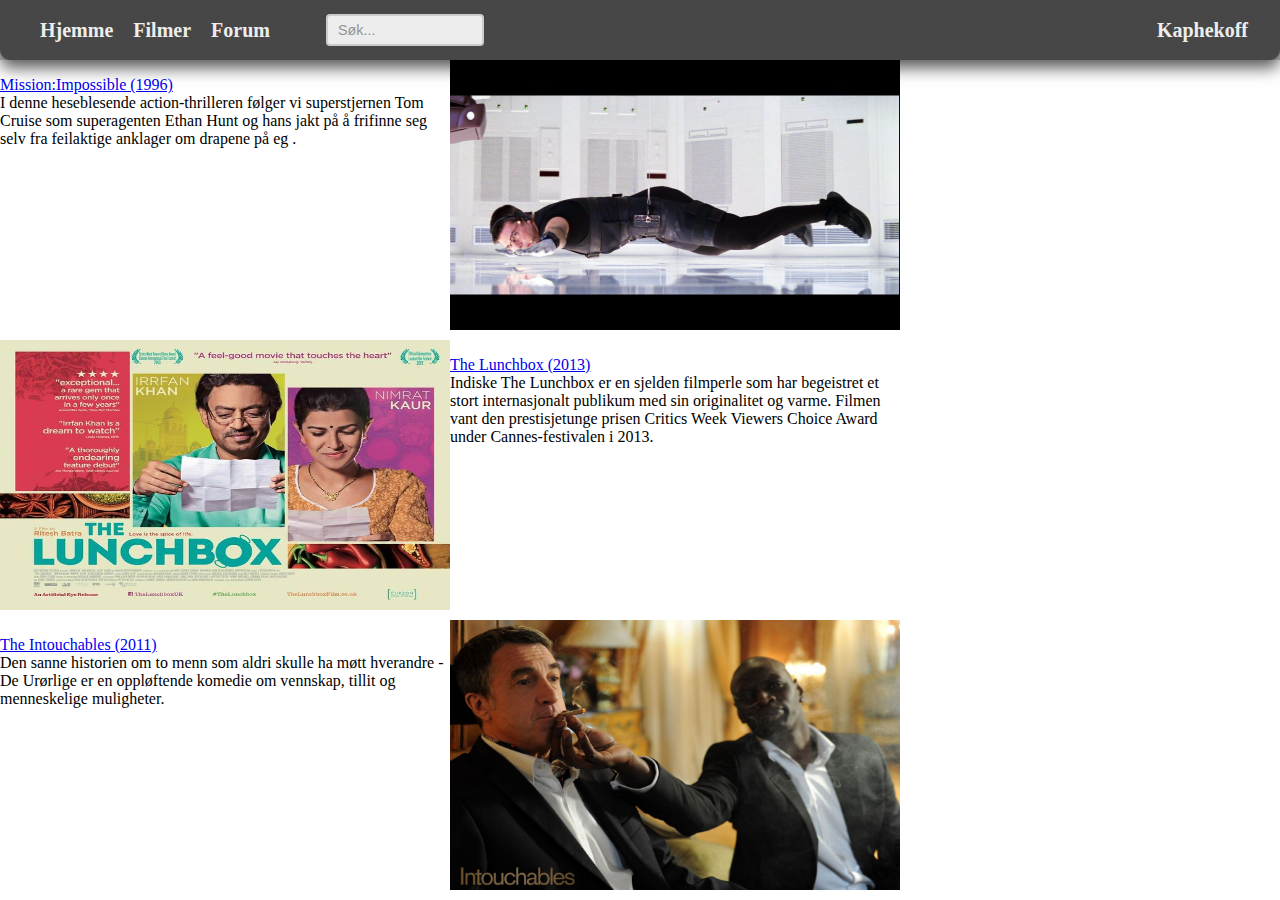
==== film1.html @ 62f005cf "Film1" ====
<!DOCTYPE html>
<html>
<head>
	<title>Filmer</title>
	<link rel="icon" href="pics/teat.png">
	<link rel="stylesheet" type="text/css" href="css/stylesheet.css">
	<style type="text/css">
		.fyll {
			background-image: none;  
		}
	</style>
	<script type="text/javascript" src="scripts/buttons.js"></script>
	<meta charset="utf-8">
	<meta name="viewport" content="width=device-width, intial-scale=1">
</head>
<body>
	<div class="container"> 
		<div class="fyll">
			<div class="header">
				<div class="mainbar">
					<ul>
						<li> <a href="index.html"> Hjemme </a></li>
						<li> <a href="filmer.html"> Filmer </a></li>
						<li> <a href="#"> Forum </a></li>
					</ul>
				</div><!--.mainbar-->

				<div class="søkefelt">
					<form><input type="text" name="søk" placeholder="Søk..."></form>
				</div><!--.søkefelt-->

				<div class="menyKnapp">
					<ul>
						<li id="meny"> <a href="#"> Kaphekoff </a> 
							<div class="dropned">
								<a href="#"> Mine lån </a>
								<a href="#"> Min ønskeliste </a>
								<a href="#" title="Trykk her for å logge inn/ut" id="loggUtInn" onclick="loggUtInn();return false">Logg ut</a>
							</div> <!--.dropned-->
						</li>
					</ul>
				</div><!--.menyKnapp-->
			</div><!--.header-->
				<div class="movieContent">
					<article class="movieText">
						<p>
						<a href="MI.html">Mission:Impossible (1996)</a>  <br>
					 	I denne heseblesende action-thrilleren følger vi superstjernen Tom Cruise som superagenten Ethan Hunt og hans jakt på å frifinne seg selv fra feilaktige anklager om drapene på eg .
						</p>
					</article>
					<img class="moviePicture" img src="pics/mi_3.png">
				</div>	<!--movieContent-->	
				<div class="movieContent">
					<img class="moviePicture" img src="pics/lb2.jpg">
					<article class="movieText">
						<p>
						<a href="Lunchbox.html">The Lunchbox (2013)</a> <br>
						Indiske The Lunchbox er en sjelden filmperle som har begeistret et stort internasjonalt publikum med sin originalitet og varme. Filmen vant den prestisjetunge prisen Critics Week Viewers Choice Award under Cannes-festivalen i 2013.
						</p>
					</article>
				</div>	<!--movieContent-->
				<div class="movieContent">
					<article class="movieText">
						<p>
						<a href="theint.html">The Intouchables (2011)</a>  <br>
						Den sanne historien om to menn som aldri skulle ha møtt hverandre - De Urørlige er en oppløftende komedie om vennskap, tillit og menneskelige muligheter.
						</p>
					</article>
					<img class="moviePicture" img src="pics/theint2.jpg">
				</div><!--movieContent-->
		</div><!--.fyll-->
			<div class="beneath">
			
			</div>						
	</div><!--.container-->
</body>
</html>
---- css/stylesheet.css ----
body, html {
	background: -webkit-repeating-linear-gradient(#cccccc,#dddddd,#eeeeee,#dddddd,#cccccc);
	background: repeating-linear-gradient(#cccccc,#dddddd,#cccccc);

	margin: 0;
	padding: 0;
	height: 100%;
	min-height: 100%;
}

.container { /*Pakker inn alt innenfor body */
	height: 100%;
	max-width: 100%;
	margin: 0 auto;

	display: -webkit-box;

	display: -ms-flexbox;

	display: flex;
	-webkit-box-orient: vertical;
	-webkit-box-direction: normal;
	-ms-flex-direction: column;
	flex-direction: column;
}


.fyll { /*Pakker inn alt som skal vises før man blar nedover på siden*/
	background-size: cover;
	background-repeat: no-repeat;
	background-position: center;
	background-attachment: fixed;

	height: 100%;
	width: 100%;

	display: -webkit-box;

	display: -ms-flexbox;

	display: flex;
	-webkit-box-flex: 0;
	-ms-flex: 0 0 auto;
	flex: 0 0 auto;
	-webkit-box-orient: vertical;
	-webkit-box-direction: normal;
	-ms-flex-direction: column;
	flex-direction: column;
	-webkit-box-pack: top;
	-ms-flex-pack: top;
	justify-content: top;
	-webkit-box-align: center;
	-ms-flex-align: center;
	align-items: center;
}


.header { /*Pakker inn alle elementene i header*/
	background-color: black;
	box-shadow: 0px 8px 16px 0px black;
	opacity: 0.65;

	font-size: 20px;
	font-weight: 600;
	font-family: "Bebas Kai";

	height: 60px;
	width: 100%;
	max-width: 1600px;
	border-radius: 0 0 10px 10px;

	display: -webkit-box;

	display: -ms-flexbox;

	display: flex;
	-webkit-box-orient: horizontal;
	-webkit-box-direction: normal;
	-ms-flex-direction: row;
	flex-direction: row;
	-webkit-box-align: center;
	-ms-flex-align: center;
	align-items: center;
	-webkit-box-pack: justify;
	-ms-flex-pack: justify;
	justify-content: space-between;
}

.header a {
	list-style-type: none;
	text-decoration: none;
	color: white;
}

.mainbar ul, .søkefelt form, .menyKnapp ul, .dropned {
	list-style-type: none;

	display: -webkit-box;

	display: -ms-flexbox;

	display: flex;
}

.mainbar ul {
	width: 100%;

	-webkit-box-pack: justify;

	-ms-flex-pack: justify;

	justify-content: space-between;
}

.mainbar li:hover {
	font-size: 25px;
	-webkit-transition-duration: 0.1s;
	transition-duration: 0.1s;
}

.secondbar {
	flex-direction: row;
}

.søkefelt {
	margin-left: 6rem;
	-webkit-box-flex: 1;
	-ms-flex-positive: 1;
	flex-grow: 1;
}

.søkefelt2 {
	display: none;
}

.søkefelt input[type=text] { /* CSS for å tilpasse søkefeltet når det strekker seg */
	background-color: white;

	font-size: 0.9rem;

	width: 20%;
	min-width: 150px;
	border: 2px solid #ccc;
	border-radius: 4px;
	padding: 6px 30px 6px 10px;

	box-sizing: border-box;
	-webkit-transition: width 0.4s ease-in-out;
	transition: width 0.4s ease-in-out;
}

.søkefelt input[type=text]:focus {
	width: 30%;
}

.menyKnapp {
	margin-right: 2rem;
}

.dropned {
	background-color: black;
	box-shadow: 0px 8px 16px 0px black;
	position: absolute;

	text-align: center;

	border-radius: 10px;

	display: none;
	-webkit-box-orient: vertical;
	-webkit-box-direction: normal;
	-ms-flex-direction: column;
	flex-direction: column;
}

.dropned a {
	padding: 15px 15px;
	text-decoration: none;
	display: block;
	border-radius: 10px;
}

#meny:hover .dropned {
	display: -webkit-box;
	display: -ms-flexbox;
	display: flex;
}
/*
Her slutter header-elementer---------------------------------------------------------
*/


.logo { /*Pakker inn MaskedPictures-logo og tekst*/
	font-size: 2rem;
	font-family: impact;
	text-align: center;

	height: 100%;
	
	display: -webkit-box;
	
	display: -ms-flexbox;
	
	display: flex;
	-webkit-box-orient: vertical;
	-webkit-box-direction: normal;
	-ms-flex-direction: column;
	flex-direction: column;
	-webkit-box-pack: center;
	-ms-flex-pack: center;
	justify-content: center;
}

#teat {
	height: 200px;
}
/*
Her slutter fyll-elementer---------------------------------------------------------
*/


#txt {
	position: relative;
	color: #FFFFFF;
	top: 20%;

}

/* Posisjonerer spesifikk tekst på bildet */
.tekstar{
	-ms-flex-line-pack: center;
	align-content: center;
	float:center;
	text-align: center;
	font-size: 2em;
	font-family: impact;
	color: black;
	
}



/* Overskrifter */

.Overskrift{
	font-family: "Times New Roman";
	font-size: 3em;
	-ms-flex-line-pack: center;
	align-content: center;
	float:center;
	text-align: center;
	position: absolute;
	margin-top: 10%;
	left: 50%;
	margin-right: -50%;
	-webkit-transform: translate(-50%, -50%);
	transform: translate(-50%, -50%)
}

.Overskrift1{
	font-family: Impact;
	font-size: 3em;
	-ms-flex-line-pack: center;
	align-content: center;
	float:center;
	text-align: center;
	position: absolute;
	margin-top: 30%;
	left: 50%;
	margin-right: -50%;
	-webkit-transform: translate(-50%, -50%);
	transform: translate(-50%, -50%)
}

.Overskrift2{
	font-family: Impact;
	font-size: 3em;
	-ms-flex-line-pack: center;
	align-content: center;
	float:center;
	text-align: center;
	position: absolute;
	margin-top: 50%;
	left: 50%;
	margin-right: -50%;
	-webkit-transform: translate(-50%, -50%);
	transform: translate(-50%, -50%)
}

.Overskrift3{
	font-family: Impact;
	font-size: 3em;
	-ms-flex-line-pack: center;
	align-content: center;
	float:center;
	text-align: center;
	position: absolute;
	margin-top: 70%;
	left: 50%;
	margin-right: -50%;
	-webkit-transform: translate(-50%, -50%);
	transform: translate(-50%, -50%)
}

.content {
	width: 60%;
	position: absolute;
	margin-top: 10%;
	left: 50%;
	margin-right: -50%;
	font-family: Times;
	font-size: 1em;
	-ms-flex-line-pack: center;
	align-content: center;
	float: center;
	
	-webkit-transform: translate(-50%, 25%);
	
	transform: translate(-50%, 25%)

}
.content1 {
	width: 60%;
	position: absolute;
	margin-top: 30%;
	left: 50%;
	margin-right: -50%;
	font-family: Times;
	font-size: 1em;
	-ms-flex-line-pack: center;
	align-content: center;
	float: center;
	
	-webkit-transform: translate(-50%, 25%);
	
	transform: translate(-50%, 25%)

}

/*Filmer*/
.film-container {
	padding: 0;
	margin: 0;
	
	display: -webkit-box;
	display: -ms-flexbox;
	display: flex;
	
	-webkit-flex-flow: row wrap;
}

.film-item {

	padding: 5px;
	width: 55%;
	height: 400px;
	margin-top: 3.5%;
	margin-left: -1%;
	line-height: 290px;
	color: white;
	font-weight: bold;
	font-size: 3em;
	text-align: center;
}

.film-item1 {

	padding: 5px;
	width: 55%;
	height: 400px;
	margin-left: 45.5%;
	line-height: 290px;
	color: white;
	font-weight: bold;
	font-size: 3em;
	text-align: center;
}

.film-item2 {

	padding: 5px;
	width: 55%;
	height: 400px;
	margin-left: -1%;
	line-height: 290px;
	color: white;
	font-weight: bold;
	font-size: 3em;
	text-align: center;
}
.movieContent{
	display: flex;
	height: 50vh;
	width: 100vw;
	flex-wrap: wrap;
	flex-direction: row;
	justify-content: flex-start;
	background-color: white;	
}
.movieText {
	flex-basis: 50vh;
	align-self: flex-start;

}
.moviePicture{
	align-self: flex-start;
	height: 30vh;
	width: 50vh;
	flex-basis: 50vh;
}
#oneHead {
	font-style: "Bebas Kai";
	font-size: 10vh;
}
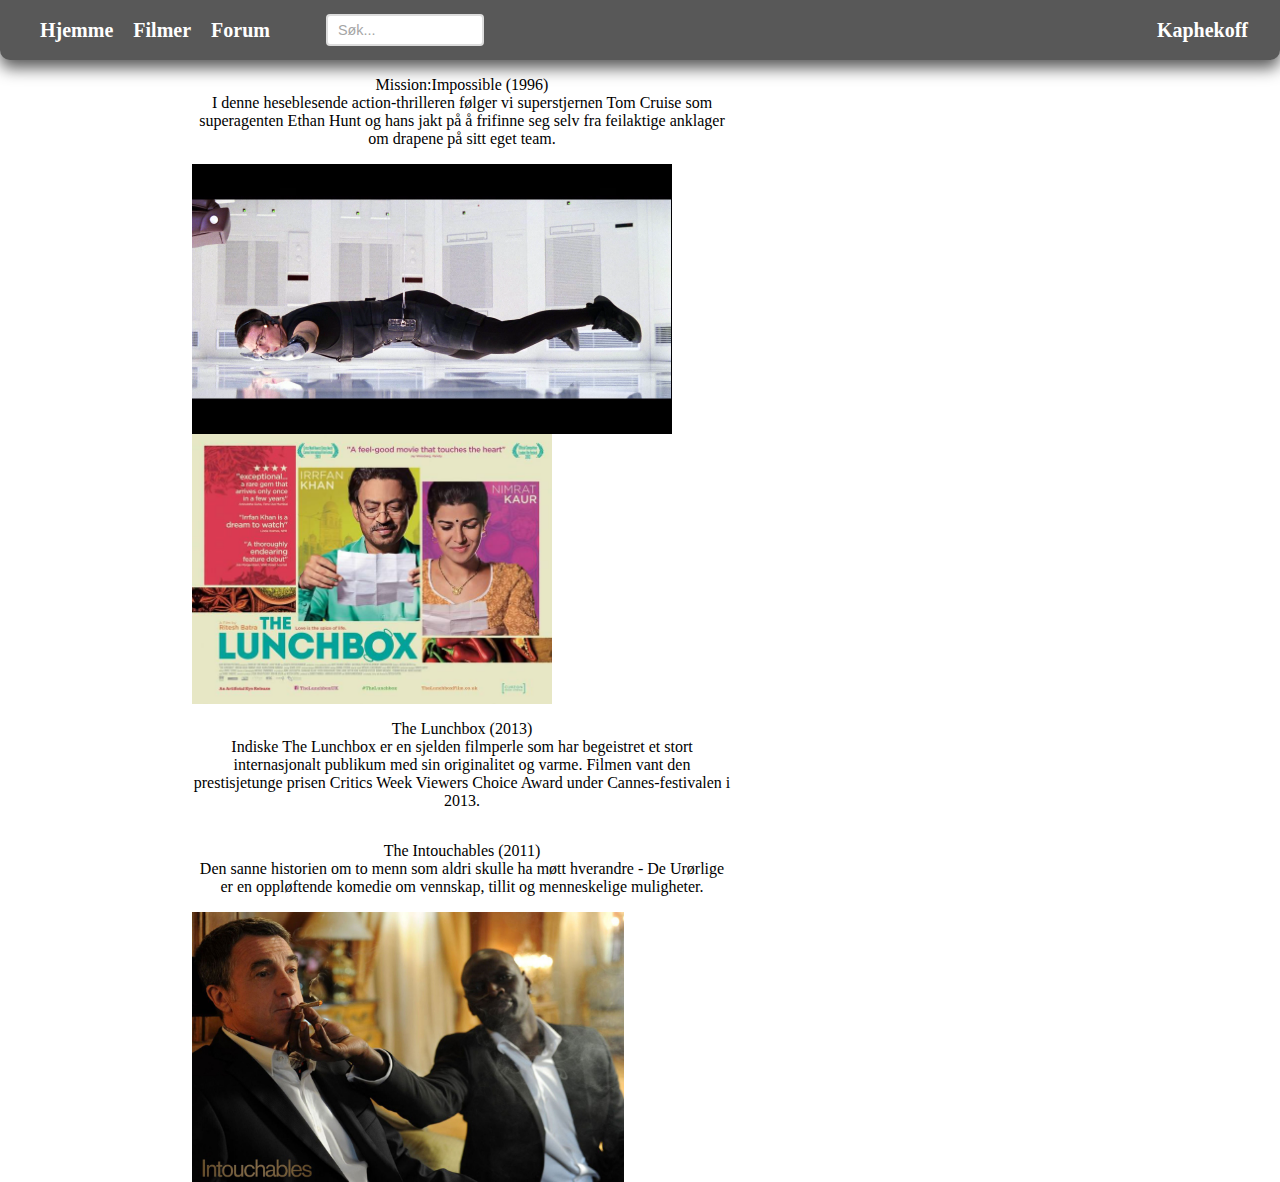
==== commit 7d9e9460: "Space between" ====
--- a/film1.html
+++ b/film1.html
@@ -44,8 +44,8 @@
 				<div class="movieContent">
 					<article class="movieText">
 						<p>
-						<a href="MI.html">Mission:Impossible (1996)</a>  <br>
-					 	I denne heseblesende action-thrilleren følger vi superstjernen Tom Cruise som superagenten Ethan Hunt og hans jakt på å frifinne seg selv fra feilaktige anklager om drapene på eg .
+						<a href="MI.html"><span>Mission:Impossible (1996)</span></a>  <br>
+					 	I denne heseblesende action-thrilleren følger vi superstjernen Tom Cruise som superagenten Ethan Hunt og hans jakt på å frifinne seg selv fra feilaktige anklager om drapene på sitt eget team.
 						</p>
 					</article>
 					<img class="moviePicture" img src="pics/mi_3.png">
@@ -54,7 +54,7 @@
 					<img class="moviePicture" img src="pics/lb2.jpg">
 					<article class="movieText">
 						<p>
-						<a href="Lunchbox.html">The Lunchbox (2013)</a> <br>
+						<a href="Lunchbox.html"><span>The Lunchbox (2013)</span></a> <br>
 						Indiske The Lunchbox er en sjelden filmperle som har begeistret et stort internasjonalt publikum med sin originalitet og varme. Filmen vant den prestisjetunge prisen Critics Week Viewers Choice Award under Cannes-festivalen i 2013.
 						</p>
 					</article>
@@ -62,7 +62,7 @@
 				<div class="movieContent">
 					<article class="movieText">
 						<p>
-						<a href="theint.html">The Intouchables (2011)</a>  <br>
+						<a href="theint.html"><span>The Intouchables (2011)</span></a>  <br>
 						Den sanne historien om to menn som aldri skulle ha møtt hverandre - De Urørlige er en oppløftende komedie om vennskap, tillit og menneskelige muligheter.
 						</p>
 					</article>
--- a/css/stylesheet.css
+++ b/css/stylesheet.css
@@ -1,7 +1,7 @@
 body, html {
-	background: -webkit-repeating-linear-gradient(#cccccc,#dddddd,#eeeeee,#dddddd,#cccccc);
-	background: repeating-linear-gradient(#cccccc,#dddddd,#cccccc);
-
+	/*background: -webkit-repeating-linear-gradient(#cccccc,#dddddd,#eeeeee,#dddddd,#cccccc);
+	background: repeating-linear-gradient(#cccccc,#dddddd,#cccccc);*/
+	background: url('pics/blaa.jpg');
 	margin: 0;
 	padding: 0;
 	height: 100%;
@@ -64,6 +64,7 @@
 	font-weight: 600;
 	font-family: "Bebas Kai";
 
+	min-height: 60px;
 	height: 60px;
 	width: 100%;
 	max-width: 1600px;
@@ -390,25 +391,35 @@
 }
 .movieContent{
 	display: flex;
-	height: 50vh;
-	width: 100vw;
+	height: 100vh;
+	width: 70vw;
 	flex-wrap: wrap;
 	flex-direction: row;
-	justify-content: flex-start;
-	background-color: white;	
+	justify-content: space-between;
+	background-color: white;
+	align-items: baseline;	
 }
 .movieText {
-	flex-basis: 50vh;
-	align-self: flex-start;
-
+	flex-basis: 60vh;
+	align-self: center;
+	text-align: center;
+	font-family: "Bebas Kai";
+
+}
+.movieText a{
+	text-decoration: none;
 }
 .moviePicture{
 	align-self: flex-start;
 	height: 30vh;
-	width: 50vh;
-	flex-basis: 50vh;
+
 }
 #oneHead {
 	font-style: "Bebas Kai";
 	font-size: 10vh;
-}+}
+a span {
+	font-family: Impact;
+	text-decoration: none;
+	color: black;
+}
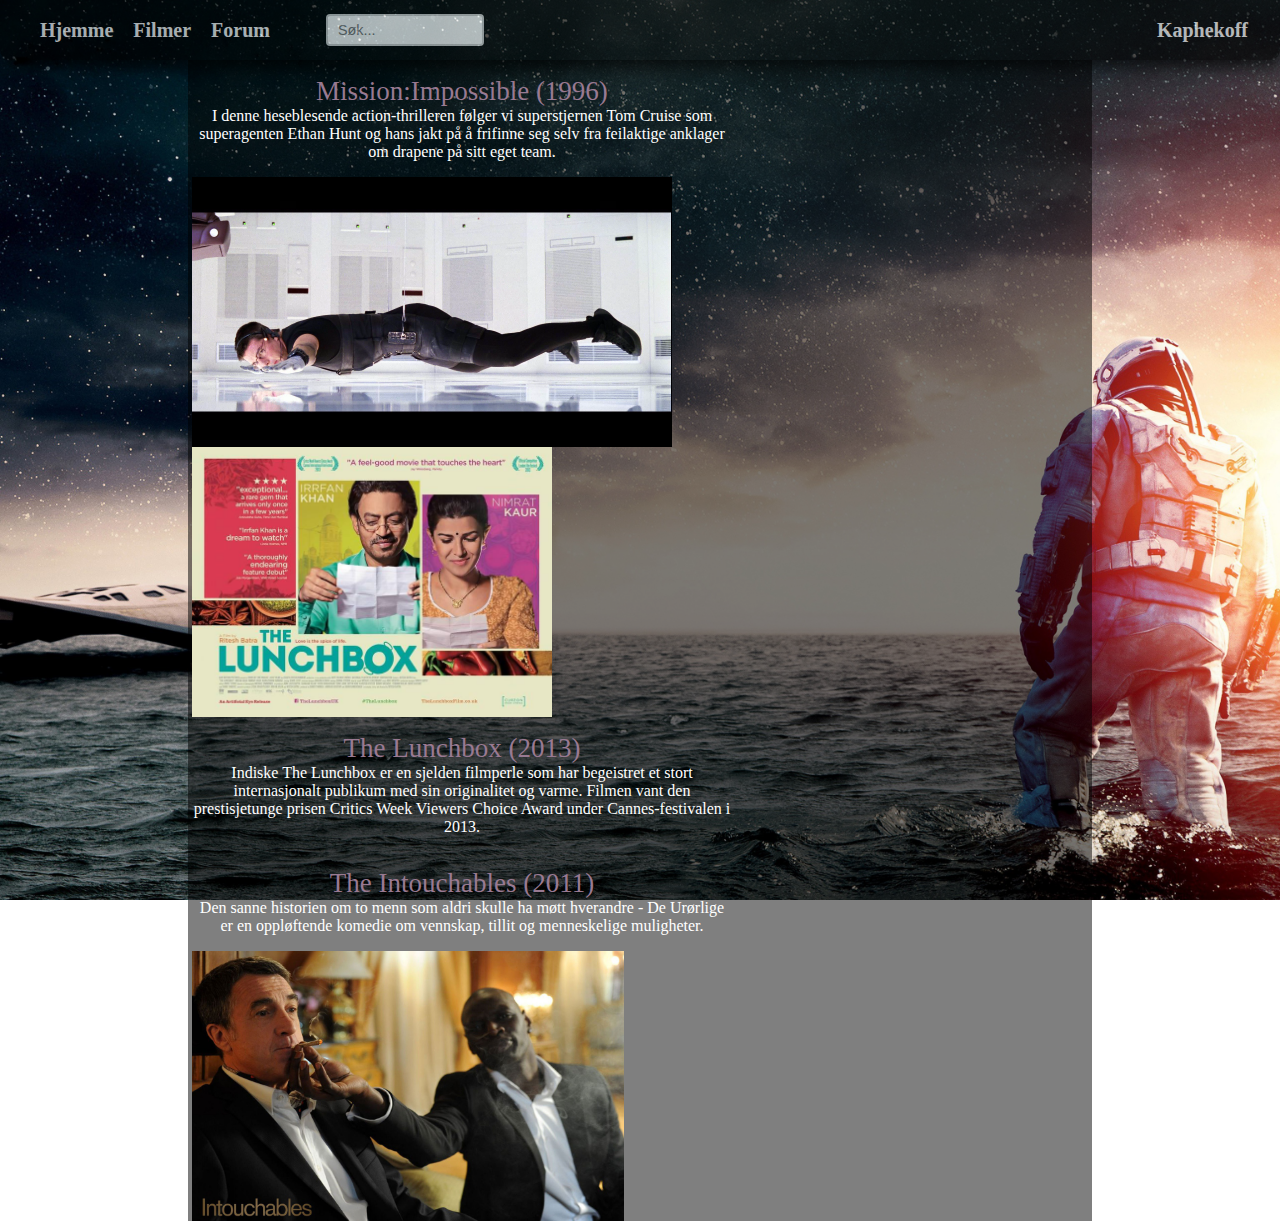
==== commit bd97a896: "Film1 update" ====
--- a/film1.html
+++ b/film1.html
@@ -6,7 +6,7 @@
 	<link rel="stylesheet" type="text/css" href="css/stylesheet.css">
 	<style type="text/css">
 		.fyll {
-			background-image: none;  
+			background-image:url("pics/stella.jpg");  
 		}
 	</style>
 	<script type="text/javascript" src="scripts/buttons.js"></script>
--- a/css/stylesheet.css
+++ b/css/stylesheet.css
@@ -396,15 +396,16 @@
 	flex-wrap: wrap;
 	flex-direction: row;
 	justify-content: space-between;
-	background-color: white;
-	align-items: baseline;	
+	background-color: rgba(0,0,0,0.5);
+	align-items: baseline;
+	padding: 0 4px;
 }
 .movieText {
 	flex-basis: 60vh;
 	align-self: center;
 	text-align: center;
-	font-family: "Bebas Kai";
-
+	font-family: "Bebas Kai";	
+	color: white;
 }
 .movieText a{
 	text-decoration: none;
@@ -421,5 +422,6 @@
 a span {
 	font-family: Impact;
 	text-decoration: none;
-	color: black;
-}
+	color: #997A92;
+	font-size: 3vh;
+}
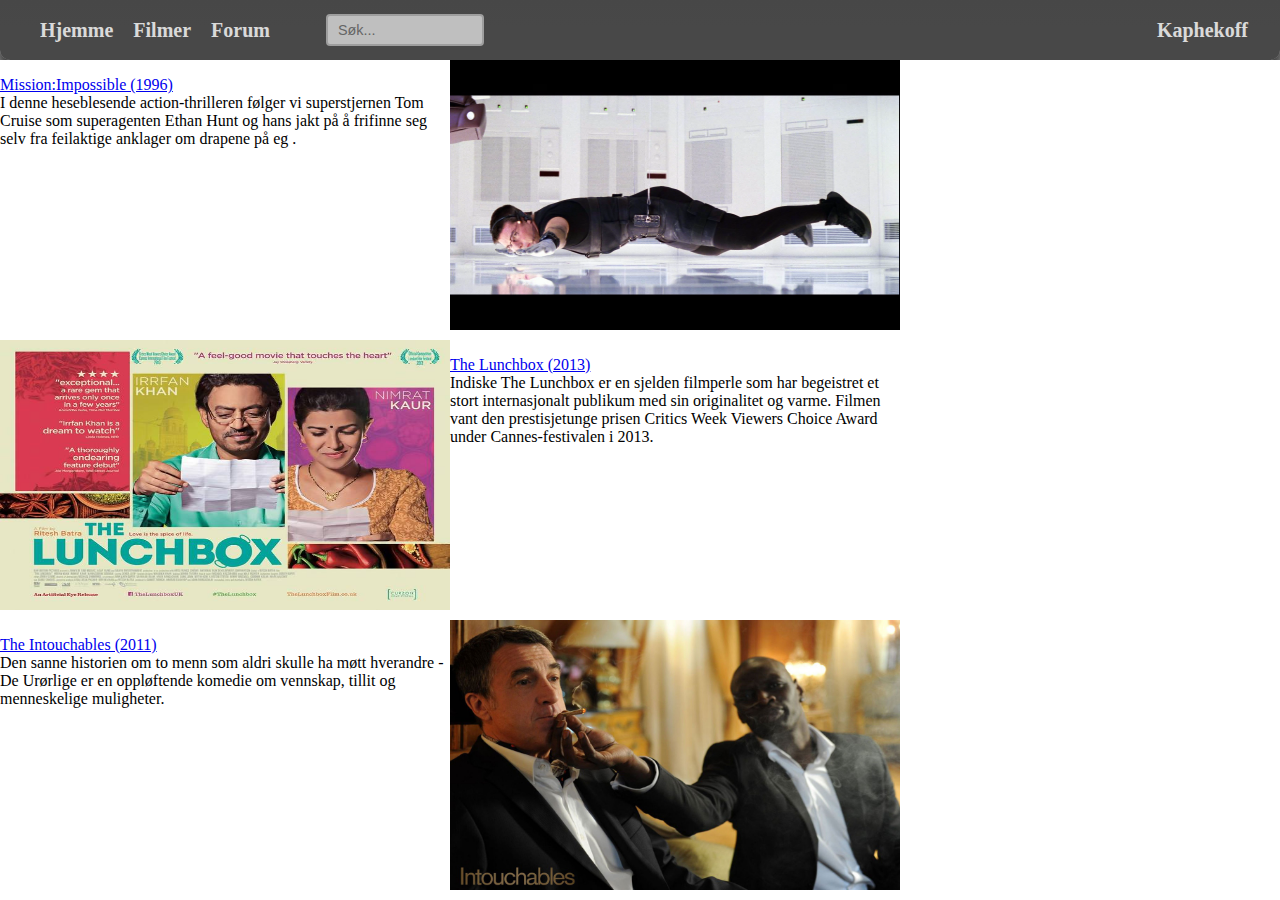
==== commit e3555d80: "Merge remote-tracking branch 'refs/remotes/origin/mi' into androidtest" ====
--- a/film1.html
+++ b/film1.html
@@ -6,7 +6,7 @@
 	<link rel="stylesheet" type="text/css" href="css/stylesheet.css">
 	<style type="text/css">
 		.fyll {
-			background-image:url("pics/stella.jpg");  
+			background-image: none;  
 		}
 	</style>
 	<script type="text/javascript" src="scripts/buttons.js"></script>
@@ -44,8 +44,8 @@
 				<div class="movieContent">
 					<article class="movieText">
 						<p>
-						<a href="MI.html"><span>Mission:Impossible (1996)</span></a>  <br>
-					 	I denne heseblesende action-thrilleren følger vi superstjernen Tom Cruise som superagenten Ethan Hunt og hans jakt på å frifinne seg selv fra feilaktige anklager om drapene på sitt eget team.
+						<a href="MI.html">Mission:Impossible (1996)</a>  <br>
+					 	I denne heseblesende action-thrilleren følger vi superstjernen Tom Cruise som superagenten Ethan Hunt og hans jakt på å frifinne seg selv fra feilaktige anklager om drapene på eg .
 						</p>
 					</article>
 					<img class="moviePicture" img src="pics/mi_3.png">
@@ -54,7 +54,7 @@
 					<img class="moviePicture" img src="pics/lb2.jpg">
 					<article class="movieText">
 						<p>
-						<a href="Lunchbox.html"><span>The Lunchbox (2013)</span></a> <br>
+						<a href="Lunchbox.html">The Lunchbox (2013)</a> <br>
 						Indiske The Lunchbox er en sjelden filmperle som har begeistret et stort internasjonalt publikum med sin originalitet og varme. Filmen vant den prestisjetunge prisen Critics Week Viewers Choice Award under Cannes-festivalen i 2013.
 						</p>
 					</article>
@@ -62,7 +62,7 @@
 				<div class="movieContent">
 					<article class="movieText">
 						<p>
-						<a href="theint.html"><span>The Intouchables (2011)</span></a>  <br>
+						<a href="theint.html">The Intouchables (2011)</a>  <br>
 						Den sanne historien om to menn som aldri skulle ha møtt hverandre - De Urørlige er en oppløftende komedie om vennskap, tillit og menneskelige muligheter.
 						</p>
 					</article>
--- a/css/stylesheet.css
+++ b/css/stylesheet.css
@@ -1,7 +1,7 @@
 body, html {
-	/*background: -webkit-repeating-linear-gradient(#cccccc,#dddddd,#eeeeee,#dddddd,#cccccc);
-	background: repeating-linear-gradient(#cccccc,#dddddd,#cccccc);*/
-	background: url('pics/blaa.jpg');
+	background: -webkit-repeating-linear-gradient(#cccccc,#dddddd,#eeeeee,#dddddd,#cccccc);
+	background: repeating-linear-gradient(#cccccc,#dddddd,#cccccc);
+
 	margin: 0;
 	padding: 0;
 	height: 100%;
@@ -14,9 +14,7 @@
 	margin: 0 auto;
 
 	display: -webkit-box;
-
-	display: -ms-flexbox;
-
+	display: -ms-flexbox;
 	display: flex;
 	-webkit-box-orient: vertical;
 	-webkit-box-direction: normal;
@@ -35,9 +33,7 @@
 	width: 100%;
 
 	display: -webkit-box;
-
-	display: -ms-flexbox;
-
+	display: -ms-flexbox;
 	display: flex;
 	-webkit-box-flex: 0;
 	-ms-flex: 0 0 auto;
@@ -56,9 +52,8 @@
 
 
 .header { /*Pakker inn alle elementene i header*/
-	background-color: black;
-	box-shadow: 0px 8px 16px 0px black;
-	opacity: 0.65;
+	background: rgba(0, 0, 0, 0.65);
+	box-shadow: 0px 8px 16px 4px rgba(0, 0, 0, 0.8);
 
 	font-size: 20px;
 	font-weight: 600;
@@ -71,9 +66,7 @@
 	border-radius: 0 0 10px 10px;
 
 	display: -webkit-box;
-
-	display: -ms-flexbox;
-
+	display: -ms-flexbox;
 	display: flex;
 	-webkit-box-orient: horizontal;
 	-webkit-box-direction: normal;
@@ -93,13 +86,13 @@
 	color: white;
 }
 
-.mainbar ul, .søkefelt form, .menyKnapp ul, .dropned {
+.mainbar ul, .menyKnapp ul, .dropned {
+	opacity: 0.8;
+
 	list-style-type: none;
 
 	display: -webkit-box;
-
-	display: -ms-flexbox;
-
+	display: -ms-flexbox;
 	display: flex;
 }
 
@@ -107,31 +100,24 @@
 	width: 100%;
 
 	-webkit-box-pack: justify;
-
 	-ms-flex-pack: justify;
-
 	justify-content: space-between;
 }
 
 .mainbar li:hover {
-	font-size: 25px;
-	-webkit-transition-duration: 0.1s;
-	transition-duration: 0.1s;
-}
-
-.secondbar {
-	flex-direction: row;
+	font-size: 22px;
+	-webkit-transition-duration: 0.05s;
+	transition-duration: 0.05s;
 }
 
 .søkefelt {
+	opacity: 0.65;
+
 	margin-left: 6rem;
+
 	-webkit-box-flex: 1;
 	-ms-flex-positive: 1;
 	flex-grow: 1;
-}
-
-.søkefelt2 {
-	display: none;
 }
 
 .søkefelt input[type=text] { /* CSS for å tilpasse søkefeltet når det strekker seg */
@@ -181,10 +167,22 @@
 	border-radius: 10px;
 }
 
-#meny:hover .dropned {
-	display: -webkit-box;
-	display: -ms-flexbox;
-	display: flex;
+#kaphe:hover .dropned {
+	display: -webkit-box;
+	display: -ms-flexbox;
+	display: flex;
+}
+
+.mobilMeny * {
+	background: rgba(0, 0, 0, 1);
+
+	display: none;
+	flex-direction: column;
+}
+
+#menyIkon img {
+	width: 40px;
+	height: 40px;
 }
 /*
 Her slutter header-elementer---------------------------------------------------------
@@ -199,9 +197,7 @@
 	height: 100%;
 	
 	display: -webkit-box;
-	
-	display: -ms-flexbox;
-	
+	display: -ms-flexbox;	
 	display: flex;
 	-webkit-box-orient: vertical;
 	-webkit-box-direction: normal;
@@ -236,7 +232,6 @@
 	font-size: 2em;
 	font-family: impact;
 	color: black;
-	
 }
 
 
@@ -391,37 +386,25 @@
 }
 .movieContent{
 	display: flex;
-	height: 100vh;
-	width: 70vw;
+	height: 50vh;
+	width: 100vw;
 	flex-wrap: wrap;
 	flex-direction: row;
-	justify-content: space-between;
-	background-color: rgba(0,0,0,0.5);
-	align-items: baseline;
-	padding: 0 4px;
+	justify-content: flex-start;
+	background-color: white;	
 }
 .movieText {
-	flex-basis: 60vh;
-	align-self: center;
-	text-align: center;
-	font-family: "Bebas Kai";	
-	color: white;
-}
-.movieText a{
-	text-decoration: none;
+	flex-basis: 50vh;
+	align-self: flex-start;
+
 }
 .moviePicture{
 	align-self: flex-start;
 	height: 30vh;
-
+	width: 50vh;
+	flex-basis: 50vh;
 }
 #oneHead {
 	font-style: "Bebas Kai";
 	font-size: 10vh;
-}
-a span {
-	font-family: Impact;
-	text-decoration: none;
-	color: #997A92;
-	font-size: 3vh;
-}
+}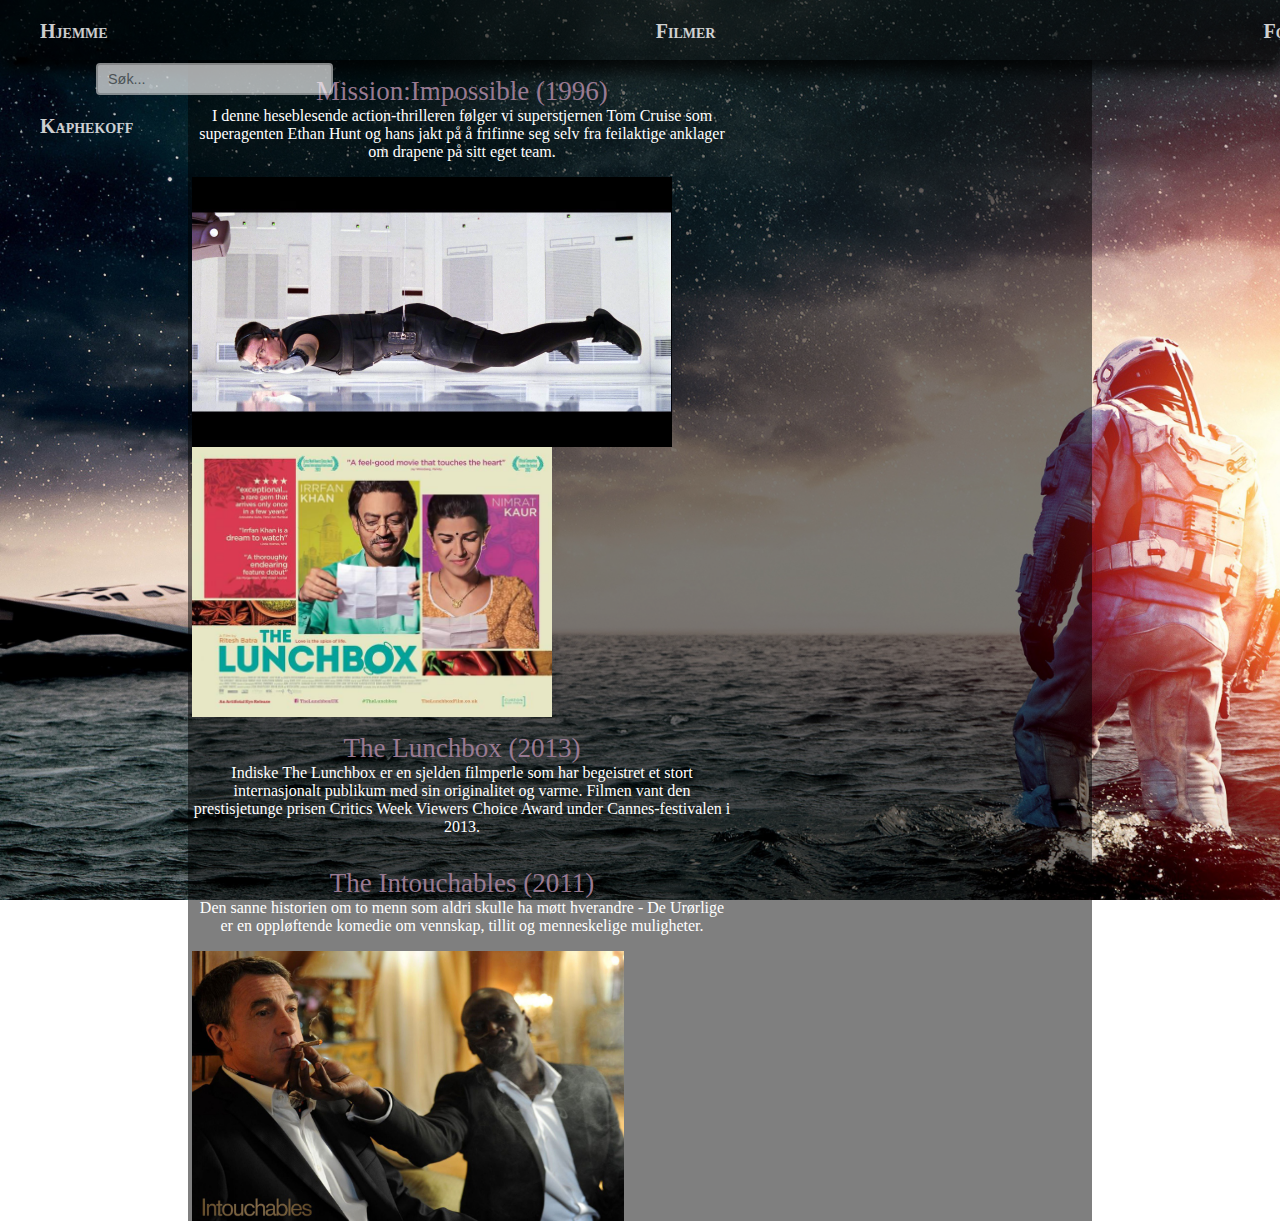
==== commit c7aec95c: "Merge remote-tracking branch 'refs/remotes/origin/mi' into androidtest" ====
--- a/film1.html
+++ b/film1.html
@@ -6,7 +6,7 @@
 	<link rel="stylesheet" type="text/css" href="css/stylesheet.css">
 	<style type="text/css">
 		.fyll {
-			background-image: none;  
+			background-image:url("pics/stella.jpg");  
 		}
 	</style>
 	<script type="text/javascript" src="scripts/buttons.js"></script>
@@ -44,8 +44,8 @@
 				<div class="movieContent">
 					<article class="movieText">
 						<p>
-						<a href="MI.html">Mission:Impossible (1996)</a>  <br>
-					 	I denne heseblesende action-thrilleren følger vi superstjernen Tom Cruise som superagenten Ethan Hunt og hans jakt på å frifinne seg selv fra feilaktige anklager om drapene på eg .
+						<a href="MI.html"><span>Mission:Impossible (1996)</span></a>  <br>
+					 	I denne heseblesende action-thrilleren følger vi superstjernen Tom Cruise som superagenten Ethan Hunt og hans jakt på å frifinne seg selv fra feilaktige anklager om drapene på sitt eget team.
 						</p>
 					</article>
 					<img class="moviePicture" img src="pics/mi_3.png">
@@ -54,7 +54,7 @@
 					<img class="moviePicture" img src="pics/lb2.jpg">
 					<article class="movieText">
 						<p>
-						<a href="Lunchbox.html">The Lunchbox (2013)</a> <br>
+						<a href="Lunchbox.html"><span>The Lunchbox (2013)</span></a> <br>
 						Indiske The Lunchbox er en sjelden filmperle som har begeistret et stort internasjonalt publikum med sin originalitet og varme. Filmen vant den prestisjetunge prisen Critics Week Viewers Choice Award under Cannes-festivalen i 2013.
 						</p>
 					</article>
@@ -62,7 +62,7 @@
 				<div class="movieContent">
 					<article class="movieText">
 						<p>
-						<a href="theint.html">The Intouchables (2011)</a>  <br>
+						<a href="theint.html"><span>The Intouchables (2011)</span></a>  <br>
 						Den sanne historien om to menn som aldri skulle ha møtt hverandre - De Urørlige er en oppløftende komedie om vennskap, tillit og menneskelige muligheter.
 						</p>
 					</article>
--- a/css/stylesheet.css
+++ b/css/stylesheet.css
@@ -1,7 +1,7 @@
 body, html {
-	background: -webkit-repeating-linear-gradient(#cccccc,#dddddd,#eeeeee,#dddddd,#cccccc);
-	background: repeating-linear-gradient(#cccccc,#dddddd,#cccccc);
-
+	/*background: -webkit-repeating-linear-gradient(#cccccc,#dddddd,#eeeeee,#dddddd,#cccccc);
+	background: repeating-linear-gradient(#cccccc,#dddddd,#cccccc);*/
+	background: url('pics/blaa.jpg');
 	margin: 0;
 	padding: 0;
 	height: 100%;
@@ -58,6 +58,7 @@
 	font-size: 20px;
 	font-weight: 600;
 	font-family: "Bebas Kai";
+	font-variant-caps: small-caps;
 
 	min-height: 60px;
 	height: 60px;
@@ -65,6 +66,24 @@
 	max-width: 1600px;
 	border-radius: 0 0 10px 10px;
 
+	/*display: -webkit-box;
+	display: -ms-flexbox;
+	display: flex;
+	-webkit-box-orient: horizontal;
+	-webkit-box-direction: normal;
+	-ms-flex-direction: row;
+	flex-direction: row;
+	-webkit-box-align: center;
+	-ms-flex-align: center;
+	align-items: center;
+	-webkit-box-pack: justify;
+	-ms-flex-pack: justify;
+	justify-content: space-between;*/
+	display: flex;
+	flex-direction: column;
+}
+
+#upperHead {
 	display: -webkit-box;
 	display: -ms-flexbox;
 	display: flex;
@@ -86,10 +105,12 @@
 	color: white;
 }
 
+.header ul {
+	list-style-type: none;
+}
+
 .mainbar ul, .menyKnapp ul, .dropned {
 	opacity: 0.8;
-
-	list-style-type: none;
 
 	display: -webkit-box;
 	display: -ms-flexbox;
@@ -173,8 +194,8 @@
 	display: flex;
 }
 
-.mobilMeny * {
-	background: rgba(0, 0, 0, 1);
+.mobilMeny, #mobildrop {
+	color: white;
 
 	display: none;
 	flex-direction: column;
@@ -183,6 +204,26 @@
 #menyIkon img {
 	width: 40px;
 	height: 40px;
+}
+
+#mobildrop {
+	font-size: 24px;
+	font-weight: 600;
+
+	margin: 0;
+}
+
+#mobildrop * {
+	margin: 4px 0;
+	margin-left: -4px;
+
+	display: flex;
+	flex-direction: column;
+	justify-content: space-around;
+}
+
+#mobildrop li {
+
 }
 /*
 Her slutter header-elementer---------------------------------------------------------
@@ -386,25 +427,55 @@
 }
 .movieContent{
 	display: flex;
-	height: 50vh;
-	width: 100vw;
+	height: 100vh;
+	width: 70vw;
 	flex-wrap: wrap;
 	flex-direction: row;
-	justify-content: flex-start;
-	background-color: white;	
+	justify-content: space-between;
+	background-color: rgba(0,0,0,0.5);
+	align-items: baseline;
+	padding: 0 4px;
 }
 .movieText {
-	flex-basis: 50vh;
-	align-self: flex-start;
-
+	flex-basis: 60vh;
+	align-self: center;
+	text-align: center;
+	font-family: "Bebas Kai";	
+	color: white;
+}
+.movieText a{
+	text-decoration: none;
 }
 .moviePicture{
 	align-self: flex-start;
 	height: 30vh;
-	width: 50vh;
-	flex-basis: 50vh;
+
 }
 #oneHead {
 	font-style: "Bebas Kai";
 	font-size: 10vh;
-}+}
+a span {
+	font-family: Impact;
+	text-decoration: none;
+	color: #997A92;
+	font-size: 3vh;
+}
+.indexContent{
+	display: flex;
+	height: 60vh;
+	width: 80vw;
+	flex-direction: column;
+	align-content: center; 
+	justify-content: space-around;
+}
+.indexPicture{
+	align-self: center;
+	width: 15vw;
+	height: auto;
+}
+.indexText{
+	align-self: center;
+	font-family: "Bebas Kai";
+	font-size: 6vh;
+}
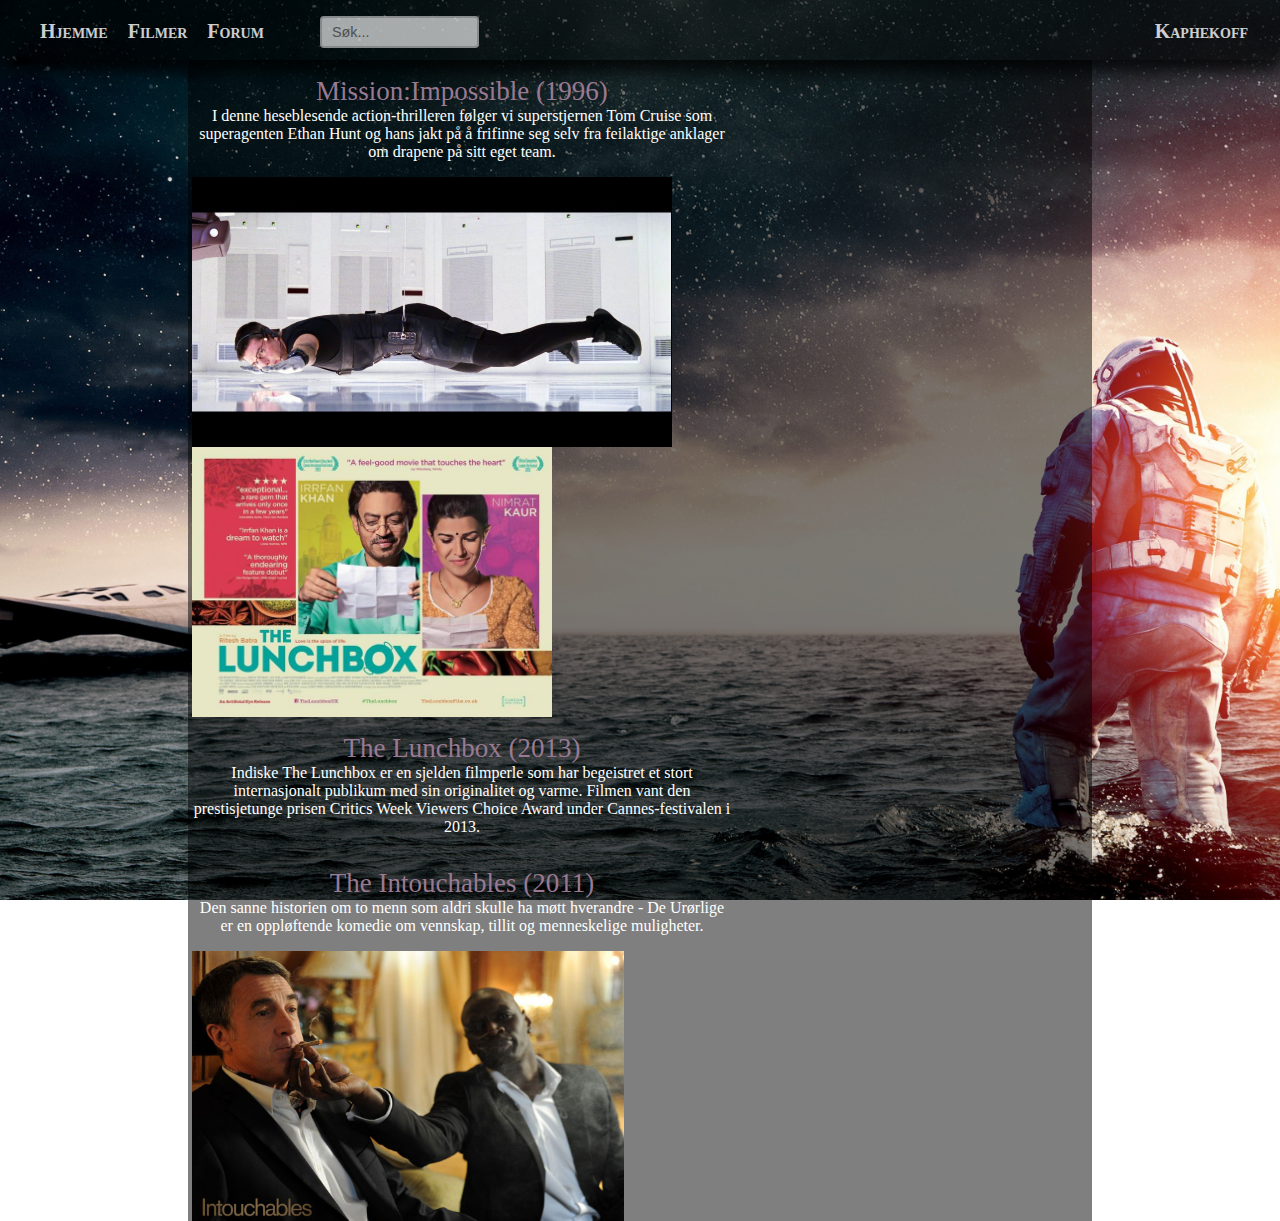
==== commit 319ac719: "Dropmeny v1.1" ====
--- a/film1.html
+++ b/film1.html
@@ -17,29 +17,42 @@
 	<div class="container"> 
 		<div class="fyll">
 			<div class="header">
-				<div class="mainbar">
+				<div id="upperHead">
+					<div class="mainbar">
+						<ul>
+							<li> <a href="index.html"> Hjemme </a></li>
+							<li> <a href="filmer.html"> Filmer </a></li>
+							<li> <a href="#"> Forum </a></li>
+
+						</ul>
+					</div><!--.mainbar-->
+
+					<div class="søkefelt"> <!--Flyttet hit for androidtest-->
+						<form><input type="text" name="søk" placeholder="Søk..."></form>
+					</div><!--.søkefelt-->
+
+					<div class="menyKnapp">
+						<ul>
+							<li class="meny" id="kaphe"> <a href="#"> Kaphekoff </a> 
+								<div class="dropned">
+									<a href="#"> Mine lån </a>
+									<a href="#"> Min ønskeliste </a>
+									<a href="#" title="Trykk her for å logge inn/ut" id="loggUtInn" onclick="loggUtInn();return false">Logg ut</a>
+								</div>
+							</li>
+						</ul>
+					</div><!--.menyKnapp-->
+					<div class="mobilMeny">
+						<a href="#" id="menyIkon" onclick="sprettMeny();return false"><img src="pics/menu-512.png"></a>
+					</div><!--.mobilMeny-->
+				</div><!--#upperHead-->
+				<div id="mobildrop">
 					<ul>
 						<li> <a href="index.html"> Hjemme </a></li>
 						<li> <a href="filmer.html"> Filmer </a></li>
 						<li> <a href="#"> Forum </a></li>
 					</ul>
-				</div><!--.mainbar-->
-
-				<div class="søkefelt">
-					<form><input type="text" name="søk" placeholder="Søk..."></form>
-				</div><!--.søkefelt-->
-
-				<div class="menyKnapp">
-					<ul>
-						<li id="meny"> <a href="#"> Kaphekoff </a> 
-							<div class="dropned">
-								<a href="#"> Mine lån </a>
-								<a href="#"> Min ønskeliste </a>
-								<a href="#" title="Trykk her for å logge inn/ut" id="loggUtInn" onclick="loggUtInn();return false">Logg ut</a>
-							</div> <!--.dropned-->
-						</li>
-					</ul>
-				</div><!--.menyKnapp-->
+				</div>
 			</div><!--.header-->
 				<div class="movieContent">
 					<article class="movieText">
--- a/css/stylesheet.css
+++ b/css/stylesheet.css
@@ -222,8 +222,62 @@
 	justify-content: space-around;
 }
 
-#mobildrop li {
-
+@media (max-width: 650px) {
+	/*mediaqueries som håndterer header på mobile enheter*/
+	.header {
+		font-size: 3.2vw;
+
+		height: auto;
+		min-height: 0;
+	}
+
+	.søkefelt {
+		margin: 0;
+
+		flex-grow: 1;
+	}
+
+	.søkefelt input[type=text] {
+		margin: 0;
+		width: 100%;
+
+		flex-grow: 1;
+	}
+
+	.søkefelt input[type=text]:focus {
+		width: 100%;
+	}
+
+	.mainbar, .mainbar *, #kaphe {
+		display: none;
+	}
+
+	.mobilMeny * {
+		display: flex;
+		flex-direction: column;
+	}
+
+	#mobildrop {
+		list-style-type: none;
+	}
+
+	.mobilMeny, #menyIkon, #menyIkon img {	
+		margin: 1px;
+
+		display: flex;
+	}
+
+	#mobildrop {
+		display: none;
+	}
+
+	.logo {
+		font-size: 5vw;
+	}
+
+	#teat {
+		height: 30vw;
+	}
 }
 /*
 Her slutter header-elementer---------------------------------------------------------
